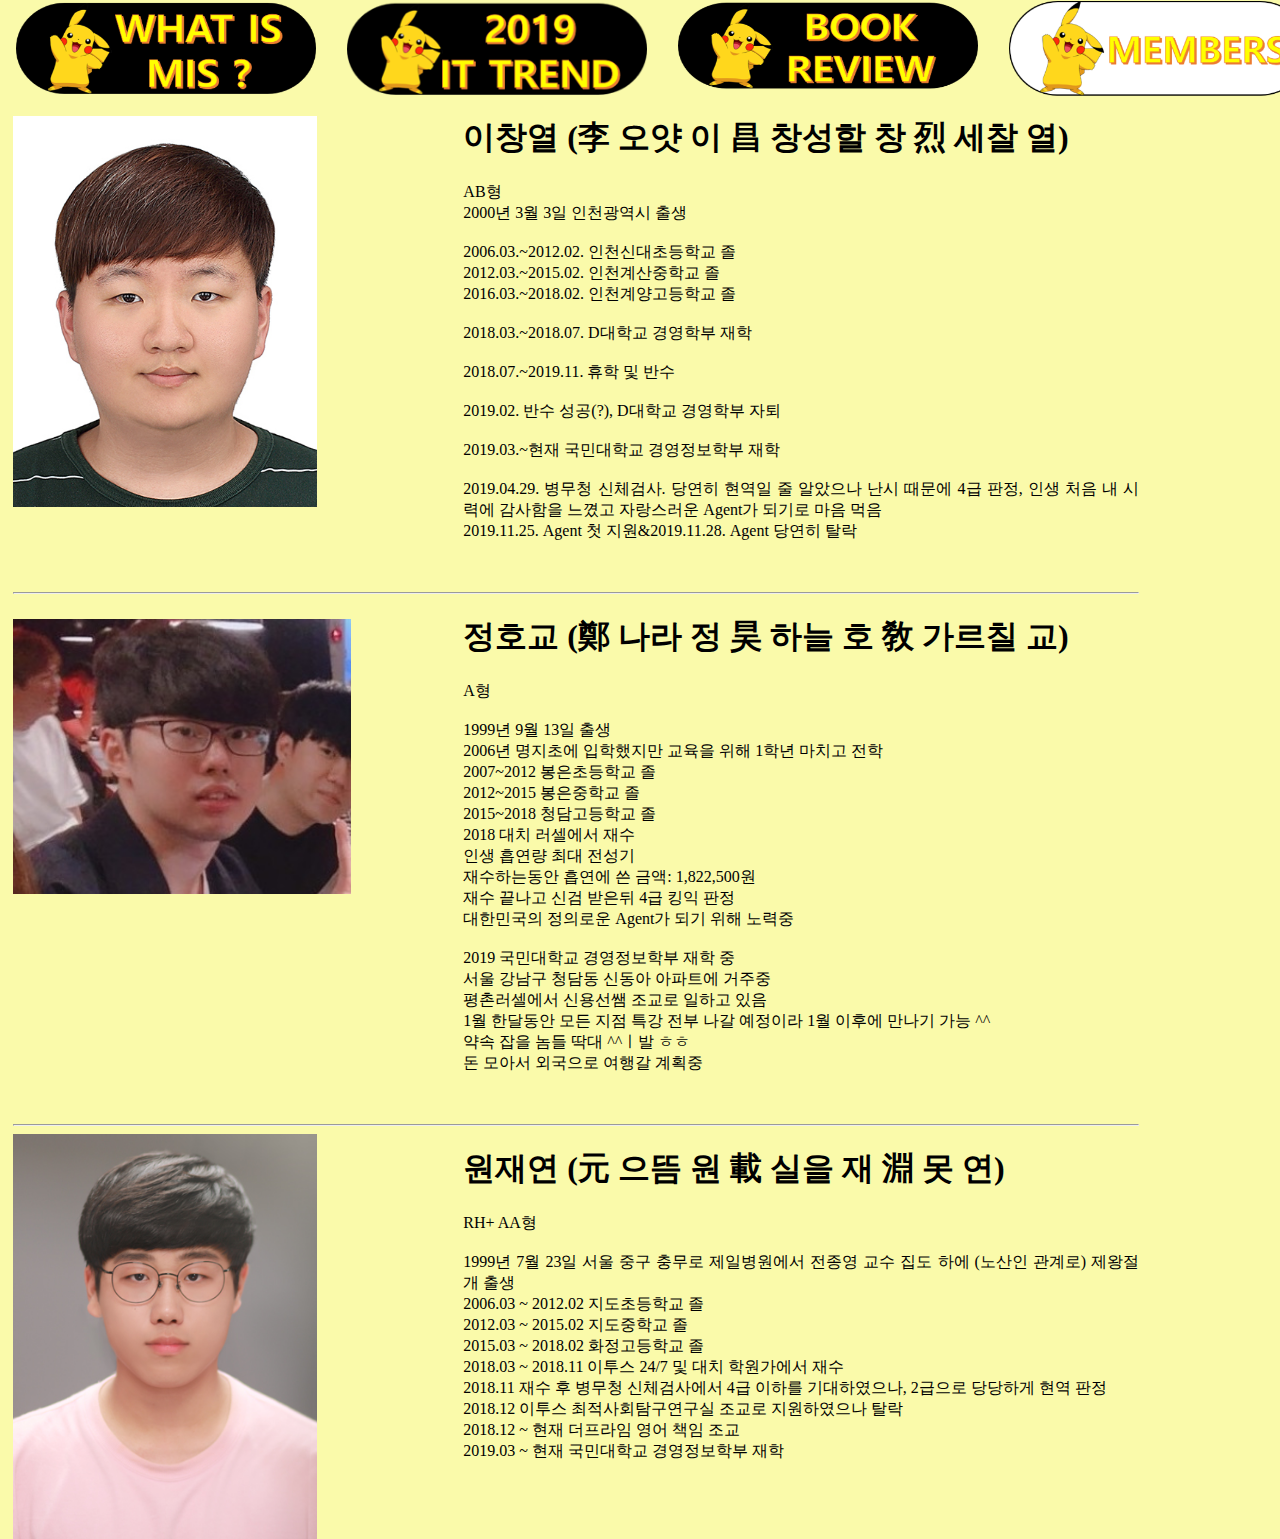
==== members-2.html @ 7036f289 "Add files via upload" ====
﻿<!DOCTYPE html>
<html>
<head> 
<meta charset="utf-8">
<meta http-equiv="X-UA-Compatible" content="IE=edge, chrome=1">

<title>KMU MIS PIKACHU - Members</title>
<link rel="shortcut icon" href="pikachu.png">

<style>


body{
font-family:Arial
width:100%;
margin:0 auto;
background-color:#FAFAAA;
}

.menu
{
width:120%;
height: auto;
padding:1px;
}

.im
{
float:left;
margin-left:1%;
margin-right:1%;
margin-bottom:1%;
}   


.im2
{
width:27%;
height:35%;
float:left;
margin-right:5%;

}

.im3
{
width:30%;
height:55%;
float:left;
margin-right:5%;
margin-top:1.5%;
}


.im5{
    width:27%;
    height:35%;
    float:left;
    margin-right:5%;
}

.middle
{
width:100%;
height:20%;
margin:0%;

padding:1%;
width:90%;
box-sizing:border-box;
}

.middle_content{
    margin-left: 40%;
}


</style>
</head>

<body>

<div style="width:1280px;" align="justify">

    <div class="menu">
        <a href="what_is_mis-1.html">
        <img class="im" src="wim.png" width="300" height="100" >
        </a>
        <a href="it_trend-1.html">
        <img class="im" src="2it.png" width="300" height="100">
        </a>
        <a href="book_review-1.html">
        <img class="im" src="br.png" width="300" height="100" >
        </a>
        <a href="members-1.html">
        <img class="im" src="m-w.png" width="300" height="100" >
        </a>
        </div>


<div class="middle">
<img class="im2" src="chang.jpg" >
<div class="middle_content">
<h1>  이창열 (李 오얏 이 昌 창성할 창 烈 세찰 열) </h1>
<p>  AB형
<br>
2000년 3월 3일 인천광역시 출생<br>
<br>
2006.03.~2012.02. 인천신대초등학교 졸<br>
2012.03.~2015.02. 인천계산중학교 졸<br>
2016.03.~2018.02. 인천계양고등학교 졸<br>
<br>
2018.03.~2018.07. D대학교 경영학부 재학<br>
<br>
2018.07.~2019.11. 휴학 및 반수<br>
<br>
2019.02. 반수 성공(?), D대학교 경영학부 자퇴<br>
<br>
2019.03.~현재 국민대학교 경영정보학부 재학<br>
<br>
2019.04.29. 병무청 신체검사. 당연히 현역일 줄 알았으나 난시 때문에 4급 판정, 인생 처음 내 시력에 감사함을 느꼈고 자랑스러운 Agent가 되기로 마음 먹음<br>

2019.11.25. Agent 첫 지원&2019.11.28. Agent 당연히 탈락<br>

</p>
</div>

<br>
<hr style="border: black;">
<hr>

<img class="im3" src="dd.jpg">
<div class="middle_content">
<h1> 정호교 (鄭 나라 정 昊 하늘 호 敎 가르칠 교) </h1>
<p> A형<br>
<br>
1999년 9월 13일 출생<br>

2006년 명지초에 입학했지만 교육을 위해 1학년 마치고 전학<br>

2007~2012 봉은초등학교 졸<br>

2012~2015 봉은중학교 졸<br>

2015~2018 청담고등학교 졸<br>

2018 대치 러셀에서 재수<br>
인생 흡연량 최대 전성기<br>
재수하는동안 흡연에 쓴 금액: 1,822,500원<br>
재수 끝나고 신검 받은뒤 4급 킹익 판정<br>
대한민국의 정의로운 Agent가 되기 위해 노력중<br>
<br>
2019 국민대학교 경영정보학부 재학 중<br>
서울 강남구 청담동 신동아 아파트에 거주중<br>
평촌러셀에서 신용선쌤 조교로 일하고 있음<br>
1월 한달동안 모든 지점 특강 전부 나갈 예정이라 1월 이후에 만나기 가능 ^^ <br>
약속 잡을 놈들 딱대 ^^ㅣ발 ㅎㅎ<br>
돈 모아서 외국으로 여행갈 계획중<br>
</p>
</div>

<br>
<hr style="border: black;">
<hr>

<img class="im5" src="야 재연이 잘생겼다.jpg">
<div class="middle_content">
<h1> 원재연 (元 으뜸 원 載 실을 재 淵 못 연)</h1>
<p> RH+ AA형<br>
<br>
1999년 7월 23일 서울 중구 충무로 제일병원에서 전종영 교수 집도 하에 (노산인 관계로) 제왕절개 출생<br>

2006.03 ~ 2012.02 지도초등학교 졸<br>
2012.03 ~ 2015.02 지도중학교 졸<br>
2015.03 ~ 2018.02 화정고등학교 졸<br>

2018.03 ~ 2018.11 이투스 24/7 및 대치 학원가에서 재수<br>

2018.11 재수 후 병무청 신체검사에서 4급 이하를 기대하였으나, 2급으로 당당하게 현역 판정<br>

2018.12 이투스 최적사회탐구연구실 조교로 지원하였으나 탈락<br>
2018.12 ~ 현재 더프라임 영어 책임 조교<br>
2019.03 ~ 현재 국민대학교 경영정보학부 재학<br>
</p>
</div>

</div>
</div>
</div>


</body>
</html>
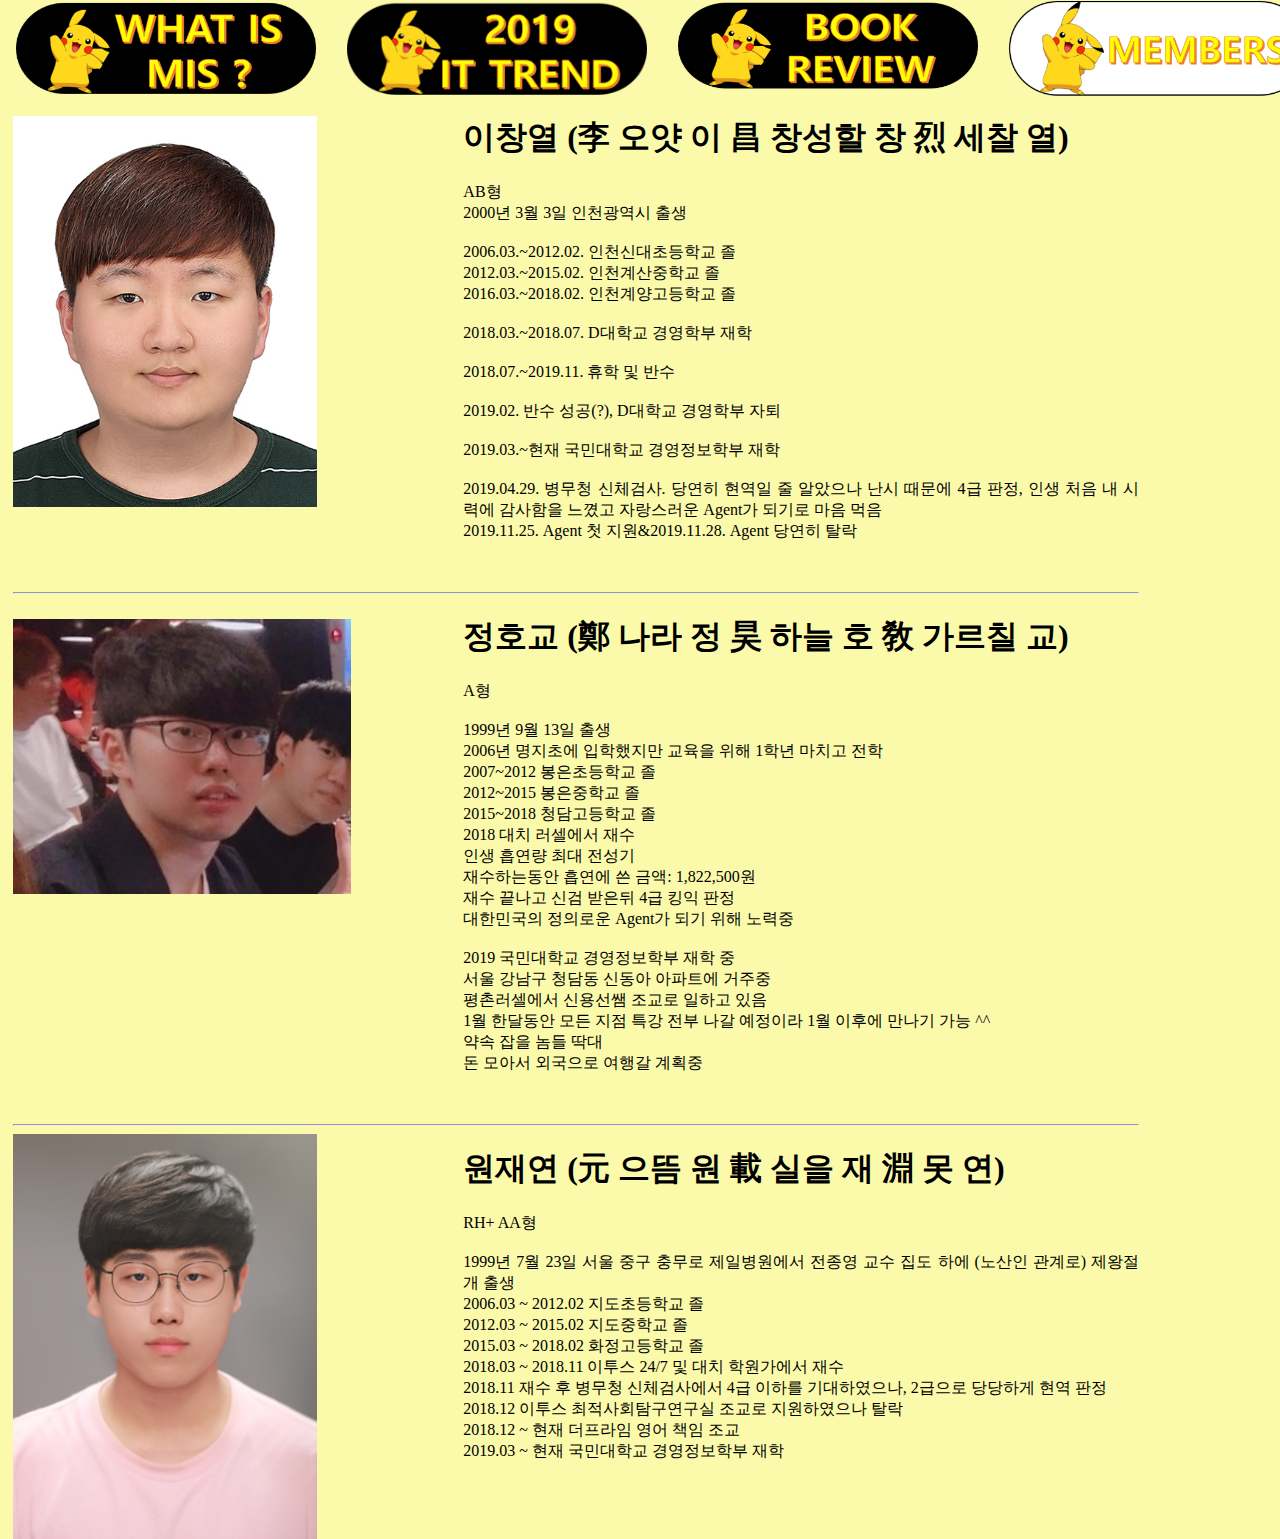
==== commit ecaca873: "Update members-2.html" ====
--- a/members-2.html
+++ b/members-2.html
@@ -154,7 +154,7 @@
 서울 강남구 청담동 신동아 아파트에 거주중<br>
 평촌러셀에서 신용선쌤 조교로 일하고 있음<br>
 1월 한달동안 모든 지점 특강 전부 나갈 예정이라 1월 이후에 만나기 가능 ^^ <br>
-약속 잡을 놈들 딱대 ^^ㅣ발 ㅎㅎ<br>
+약속 잡을 놈들 딱대<br>
 돈 모아서 외국으로 여행갈 계획중<br>
 </p>
 </div>
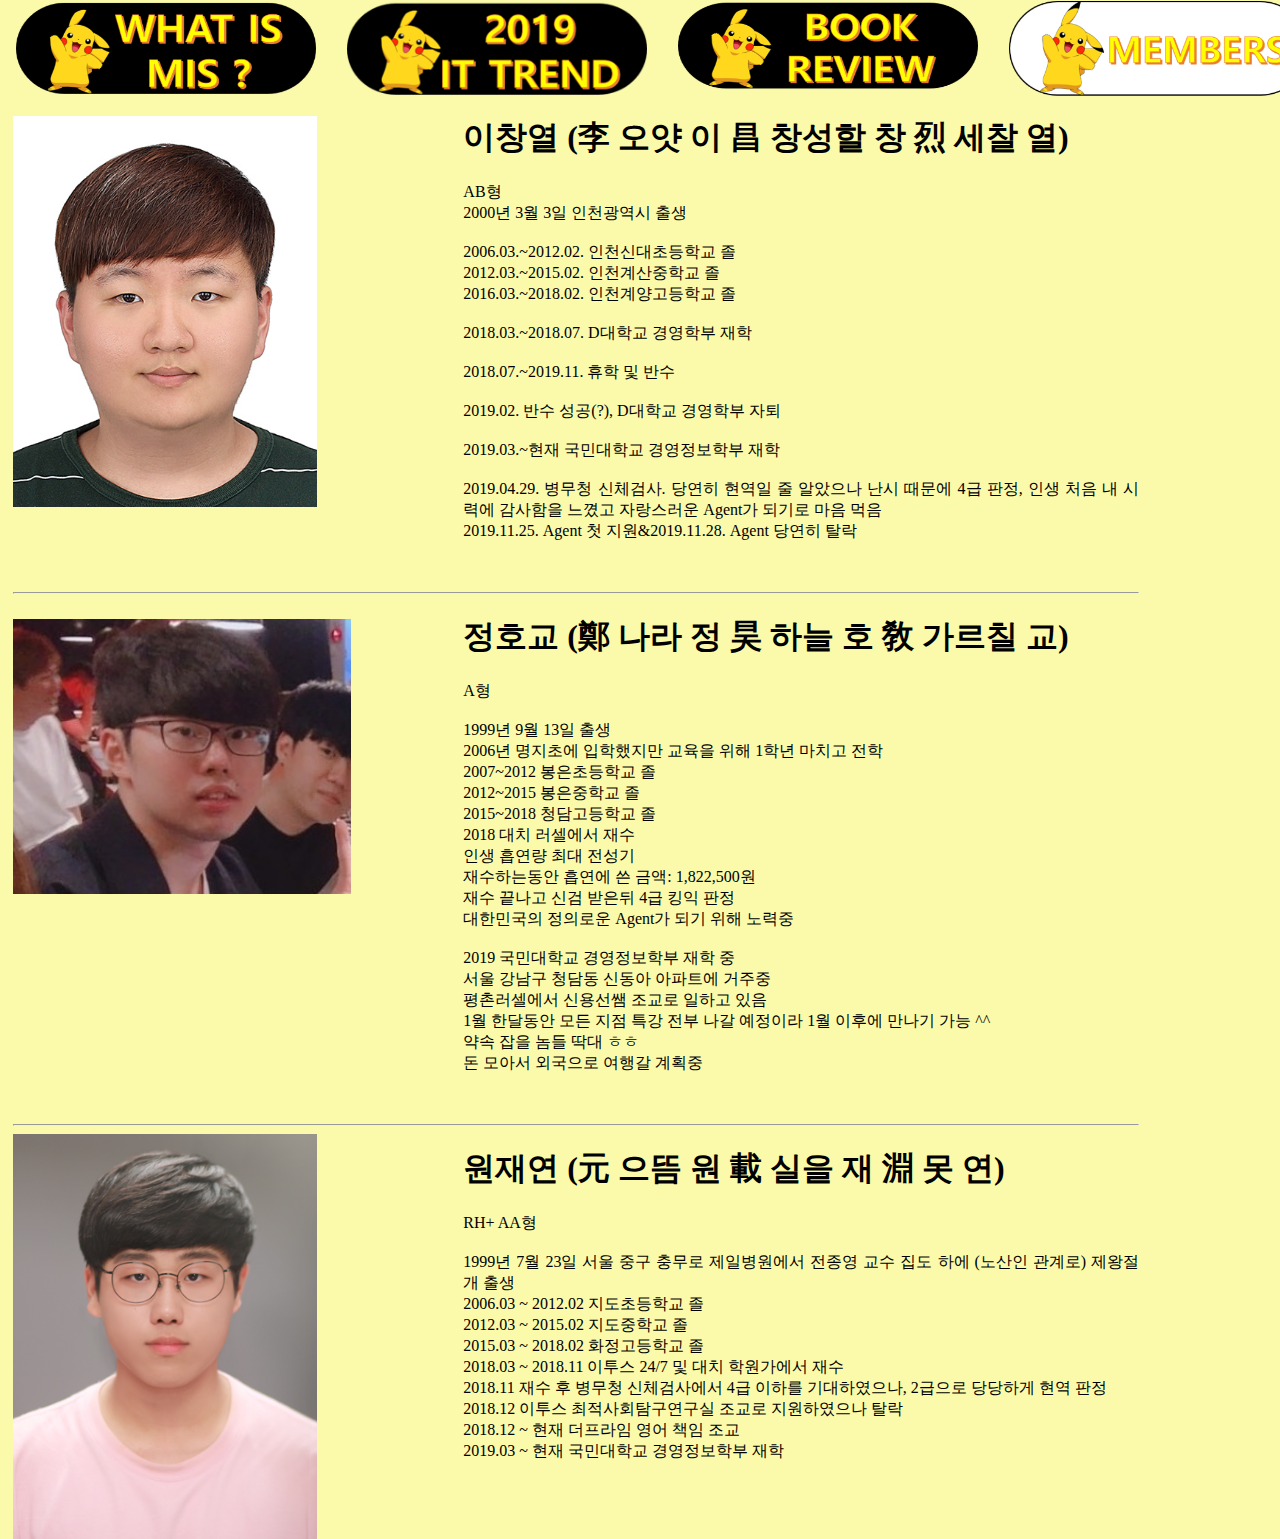
==== commit 7fdef5d0: "Add files via upload" ====
--- a/members-2.html
+++ b/members-2.html
@@ -154,7 +154,7 @@
 서울 강남구 청담동 신동아 아파트에 거주중<br>
 평촌러셀에서 신용선쌤 조교로 일하고 있음<br>
 1월 한달동안 모든 지점 특강 전부 나갈 예정이라 1월 이후에 만나기 가능 ^^ <br>
-약속 잡을 놈들 딱대<br>
+약속 잡을 놈들 딱대 ㅎㅎ<br>
 돈 모아서 외국으로 여행갈 계획중<br>
 </p>
 </div>
